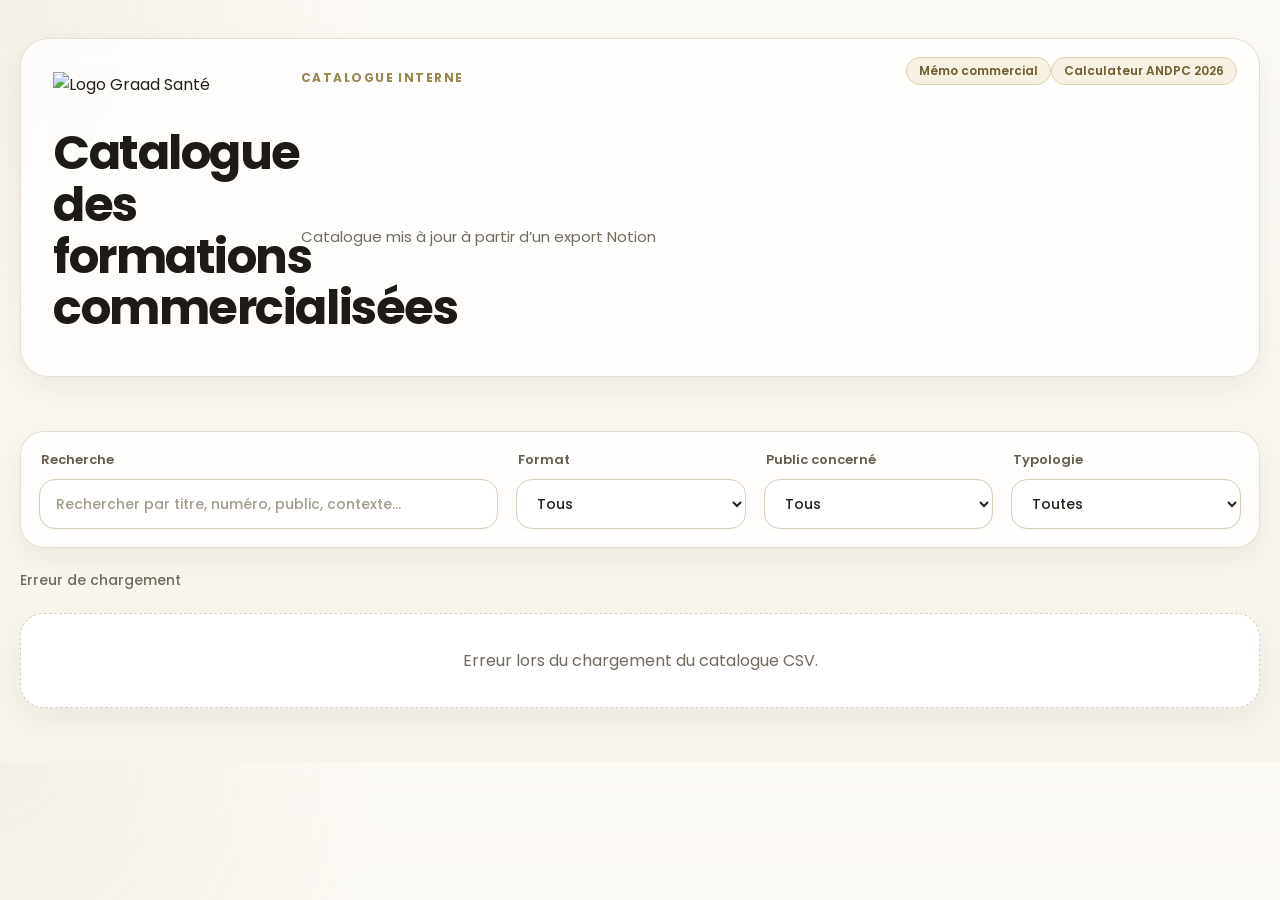
==== index.html @ 162bd9b3 "Update index.html" ====
<!doctype html>
<html lang="fr">
<head>
  <meta charset="UTF-8">
  <meta name="viewport" content="width=device-width, initial-scale=1.0">
  <title>Catalogue des formations commercialisées</title>

  <link rel="preconnect" href="https://fonts.googleapis.com">
  <link rel="preconnect" href="https://fonts.gstatic.com" crossorigin>
  <link href="https://fonts.googleapis.com/css2?family=Poppins:wght@400;500;600;700;800&display=swap" rel="stylesheet">

  <link rel="stylesheet" href="style.css">
  <script src="https://cdn.jsdelivr.net/npm/papaparse@5.4.1/papaparse.min.js"></script>
</head>
<body>
  <header class="site-header">
    <div class="container">
      <div class="header-content">
        <div class="header-brand">
          <img
            class="header-logo"
            src="https://graad-sante.fr/app/uploads/2024/09/LOGO_GRAAD_SANTE_GOLD-1024x455.png"
            alt="Logo Graad Santé"
          >
        </div>

<div class="header-topbar">
  <a href="./faq.html" class="header-link-button" target="_blank" rel="noopener noreferrer">
    Mémo commercial
  </a>
  <a href="https://boisdrobin.github.io/Calculateur-indem-ANDPC/" class="header-link-button" target="_blank" rel="noopener noreferrer">
    Calculateur ANDPC 2026
  </a>
</div>

          <p class="eyebrow">Catalogue interne</p>
          <h1>Catalogue des formations commercialisées</h1>
          <p class="subtitle" id="subtitle-text">
            Catalogue mis à jour à partir d’un export Notion
          </p>
        </div>
      </div>
    </div>
  </header>

  <main class="container">
    <section class="filters">
      <div class="filter-group filter-search">
        <label for="search">Recherche</label>
        <input
          type="text"
          id="search"
          placeholder="Rechercher par titre, numéro, public, contexte..."
        >
      </div>

      <div class="filter-group">
        <label for="filter-format">Format</label>
        <select id="filter-format">
          <option value="">Tous</option>
        </select>
      </div>

      <div class="filter-group">
        <label for="filter-public">Public concerné</label>
        <select id="filter-public">
          <option value="">Tous</option>
        </select>
      </div>

      <div class="filter-group">
        <label for="filter-typologie">Typologie</label>
        <select id="filter-typologie">
          <option value="">Toutes</option>
        </select>
      </div>
    </section>

    <section class="topbar">
      <p id="results-count">Chargement...</p>
    </section>

    <section id="results" class="cards"></section>
  </main>

  <script src="script.js"></script>
</body>
</html>
---- style.css ----
* {
  box-sizing: border-box;
}

:root {
  --bg: #f7f4ec;
  --bg-soft: #fcfaf5;
  --card: rgba(255, 255, 255, 0.94);

  --text: #24211a;
  --muted: #716a5d;

  --border: #e7dfcf;
  --border-strong: #d9cfbb;

  --shadow: 0 10px 28px rgba(40, 33, 20, 0.06);
  --shadow-hover: 0 18px 38px rgba(40, 33, 20, 0.10);

  --accent: #99874e;
  --accent-dark: #7f703f;
  --accent-soft: #f3eee0;

  --icon-bg: #f5f0e4;
  --icon-color: #8b7740;

  --radius-xl: 24px;
  --radius-lg: 18px;
  --radius-md: 14px;
  --radius-sm: 999px;
}

html {
  scroll-behavior: smooth;
}

body {
  margin: 0;
  font-family: "Poppins", Arial, Helvetica, sans-serif;
  background:
    radial-gradient(circle at top left, rgba(153, 135, 78, 0.08), transparent 26%),
    linear-gradient(180deg, var(--bg-soft) 0%, var(--bg) 100%);
  color: var(--text);
  -webkit-font-smoothing: antialiased;
  text-rendering: optimizeLegibility;
}

.site-header {
  padding: 38px 0 24px;
}

.container {
  width: min(1260px, calc(100% - 40px));
  margin: 0 auto;
}

.header-content {
  position: relative;
  display: grid;
  grid-template-columns: 220px 1fr;
  gap: 28px;
  align-items: center;
  background: rgba(255, 255, 255, 0.76);
  backdrop-filter: blur(12px);
  border: 1px solid rgba(231, 223, 207, 0.98);
  border-radius: 28px;
  padding: 30px 32px;
  box-shadow: var(--shadow);
}

.header-brand {
  display: flex;
  align-items: center;
  justify-content: flex-start;
}

.header-logo {
  display: block;
  width: 180px;
  max-width: 100%;
  height: auto;
}

.header-inner {
  min-width: 0;
}

.header-topbar {
  position: absolute;
  top: 18px;
  right: 22px;
  display: flex;
  justify-content: flex-end;
  margin-bottom: 0;
}

.header-link-button {
  display: inline-flex;
  align-items: center;
  justify-content: center;
  padding: 7px 12px;
  border-radius: 999px;
  border: 1px solid #dccfae;
  background: #f7f1e4;
  color: #6f6032;
  font-size: 12px;
  font-weight: 600;
  line-height: 1;
  text-decoration: none;
  transition: background 0.2s ease, border-color 0.2s ease, transform 0.2s ease;
}

.header-link-button:hover {
  background: #efe6d1;
  border-color: #ccb98a;
  transform: translateY(-1px);
}

.eyebrow {
  margin: 0 0 12px;
  font-size: 12px;
  font-weight: 700;
  text-transform: uppercase;
  letter-spacing: 0.12em;
  color: var(--accent);
}

h1 {
  margin: 0 0 12px;
  font-size: clamp(2rem, 4vw, 3rem);
  line-height: 1.08;
  font-weight: 700;
  letter-spacing: -0.03em;
  color: #1e1b16;
}

.subtitle {
  margin: 0;
  color: var(--muted);
  font-size: 15px;
  line-height: 1.75;
  font-weight: 400;
}

.filters {
  display: grid;
  grid-template-columns: 2fr repeat(3, minmax(180px, 1fr));
  gap: 18px;
  margin: 30px 0 22px;
  padding: 18px;
  background: rgba(255, 255, 255, 0.8);
  backdrop-filter: blur(10px);
  border: 1px solid rgba(231, 223, 207, 0.98);
  border-radius: 24px;
  box-shadow: var(--shadow);
}

.filter-group {
  display: flex;
  flex-direction: column;
  gap: 9px;
}

.filter-group label {
  font-size: 13px;
  font-weight: 600;
  color: #645d50;
  padding-left: 2px;
}

.filter-group input,
.filter-group select {
  width: 100%;
  min-height: 50px;
  padding: 0 16px;
  border: 1px solid var(--border-strong);
  border-radius: 16px;
  background: #ffffff;
  font-family: inherit;
  font-size: 14px;
  font-weight: 500;
  color: var(--text);
  outline: none;
  box-shadow: 0 1px 2px rgba(40, 33, 20, 0.03);
  transition:
    border-color 0.2s ease,
    box-shadow 0.2s ease,
    transform 0.2s ease,
    background 0.2s ease;
}

.filter-group input::placeholder {
  color: #a39b8d;
}

.filter-group input:hover,
.filter-group select:hover {
  border-color: #cbbb9d;
  background: #ffffff;
}

.filter-group input:focus,
.filter-group select:focus {
  border-color: rgba(153, 135, 78, 0.7);
  box-shadow: 0 0 0 4px rgba(153, 135, 78, 0.14);
}

.topbar {
  display: flex;
  align-items: center;
  justify-content: space-between;
  margin: 6px 0 22px;
}

#results-count {
  margin: 0;
  font-size: 14px;
  color: var(--muted);
  font-weight: 500;
}

.cards {
  display: grid;
  gap: 24px;
  padding-bottom: 54px;
}

.card {
  position: relative;
  background: var(--card);
  border: 1px solid rgba(231, 223, 207, 0.98);
  border-radius: 26px;
  padding: 28px;
  box-shadow: var(--shadow);
  transition: transform 0.22s ease, box-shadow 0.22s ease, border-color 0.22s ease;
  overflow: visible;
}

.card:hover {
  transform: translateY(-3px);
  box-shadow: var(--shadow-hover);
  border-color: #d5cab6;
}

.card::before {
  content: "";
  position: absolute;
  inset: 0 auto 0 0;
  width: 6px;
  border-radius: 26px 0 0 26px;
  background: linear-gradient(180deg, #99874e, #c1b07a);
}

.card.format-elearning::before {
  background: linear-gradient(180deg, #99874e, #c1b07a);
}

.card.format-classe-virtuelle::before {
  background: linear-gradient(180deg, #8f8a78, #b7b19d);
}

.card.format-presentiel::before {
  background: linear-gradient(180deg, #a78c74, #c6ae99);
}

.card.format-mixte::before {
  background: linear-gradient(180deg, #8d7f6c, #b8aa99);
}

.card.format-default::before {
  background: linear-gradient(180deg, #9a8f7b, #c0b5a4);
}

.card-header {
  display: flex;
  flex-wrap: wrap;
  gap: 14px 18px;
  align-items: flex-start;
  justify-content: space-between;
  margin-bottom: 20px;
}

.card-header-main {
  min-width: 0;
  flex: 1;
}

.card-title {
  margin: 0 0 12px;
  font-size: 24px;
  line-height: 1.35;
  font-weight: 600;
  letter-spacing: -0.02em;
  color: #1e1b16;
}

.card-badges {
  display: flex;
  flex-wrap: wrap;
  gap: 9px;
}

.badge {
  display: inline-flex;
  align-items: center;
  gap: 6px;
  padding: 8px 12px;
  border-radius: var(--radius-sm);
  font-size: 12px;
  font-weight: 600;
  white-space: nowrap;
  border: 1px solid transparent;
}

.badge-commercialisation {
  background: #f4efdf;
  color: #7f703f;
  border-color: #e6dcc0;
}

.badge-format {
  background: #6f6758;
  color: #ffffff;
  border-color: #6f6758;
}

.badge-format-elearning {
  background: #99874e;
  color: #ffffff;
  border-color: #99874e;
}

.badge-format-classe-virtuelle {
  background: #667a67;
  color: #ffffff;
  border-color: #667a67;
}

.badge-format-presentiel {
  background: #b87945;
  color: #ffffff;
  border-color: #b87945;
}

.badge-format-mixte {
  background: #7f6a57;
  color: #ffffff;
  border-color: #7f6a57;
}

.card-grid {
  display: grid;
  grid-template-columns: repeat(auto-fit, minmax(230px, 1fr));
  gap: 16px 20px;
}

.info-block,
.articulation-step {
  background: linear-gradient(180deg, #fffefd 0%, #fbfaf7 100%);
  border: 1px solid #eee7dc;
  border-radius: 18px;
  padding: 15px 16px;
}

.info-block-header {
  display: flex;
  align-items: flex-start;
  gap: 12px;
}

.info-icon {
  width: 38px;
  height: 38px;
  min-width: 38px;
  border-radius: 12px;
  background: var(--icon-bg);
  border: 1px solid #e9dece;
  display: inline-flex;
  align-items: center;
  justify-content: center;
  color: var(--icon-color);
}

.info-icon svg {
  width: 18px;
  height: 18px;
  stroke: currentColor;
}

.info-content {
  flex: 1;
  min-width: 0;
}

.info-label-row {
  display: flex;
  align-items: center;
  gap: 6px;
  margin-bottom: 8px;
  position: relative;
}

.info-label,
.section-title {
  display: block;
  font-size: 11px;
  font-weight: 700;
  text-transform: uppercase;
  letter-spacing: 0.06em;
  color: var(--muted);
}

.info-value {
  font-size: 14px;
  line-height: 1.7;
  color: #1e1b16;
  word-break: break-word;
}

.info-help-button {
  width: 18px;
  height: 18px;
  border: none;
  border-radius: 999px;
  background: #e9dfc5;
  color: #715f31;
  font-size: 11px;
  font-weight: 700;
  line-height: 1;
  cursor: pointer;
  padding: 0;
  display: inline-flex;
  align-items: center;
  justify-content: center;
  flex: 0 0 auto;
  transition: background 0.2s ease, color 0.2s ease, transform 0.2s ease;
}

.info-help-button:hover {
  background: #ddcfaa;
  color: #5b4c26;
  transform: scale(1.04);
}

.info-popover {
  position: absolute;
  top: calc(100% + 8px);
  left: 0;
  width: min(320px, 88vw);
  background: #ffffff;
  border: 1px solid #e7dfd1;
  border-radius: 14px;
  box-shadow: 0 18px 40px rgba(40, 33, 20, 0.12);
  padding: 12px 12px 10px;
  z-index: 30;
}

.info-popover[hidden] {
  display: none;
}

.info-popover-title {
  margin: 0 0 8px;
  font-size: 13px;
  font-weight: 600;
  color: #1e1b16;
}

.info-popover p {
  margin: 0 0 8px;
  font-size: 13px;
  line-height: 1.55;
  color: #4f4a41;
}

.info-popover p:last-child {
  margin-bottom: 0;
}

.public-value-inline {
  display: inline;
}

.public-extra[hidden] {
  display: none;
}

.section-block {
  margin-top: 20px;
  background: linear-gradient(180deg, #fffefd 0%, #fbfaf7 100%);
  border: 1px solid #eee7dc;
  border-radius: 20px;
  overflow: hidden;
}

.section-inner {
  padding: 18px;
}

.section-title-row {
  display: flex;
  align-items: center;
  justify-content: space-between;
  gap: 12px;
  margin-bottom: 18px;
}

.section-title {
  font-size: 17px;
  font-weight: 700;
  letter-spacing: 0.01em;
  color: var(--accent-dark);
  margin-bottom: 12px;
}

.section-title-row .section-title {
  margin-bottom: 0;
}

.articulation-timeline {
  display: flex;
  align-items: stretch;
  gap: 12px;
  flex-wrap: wrap;
}

.articulation-step {
  flex: 1 1 240px;
  min-width: 220px;
  padding: 16px;
}

.articulation-step-title {
  margin: 0 0 12px;
  font-size: 14px;
  font-weight: 600;
  color: #1e1b16;
}

.step-badges {
  display: flex;
  flex-wrap: wrap;
  gap: 9px;
}

.step-badge {
  display: inline-flex;
  align-items: center;
  padding: 7px 11px;
  border-radius: 999px;
  font-size: 12px;
  font-weight: 600;
  border: 1px solid transparent;
}

.step-badge-typologie {
  background: #f4efdf;
  color: #7f703f;
  border-color: #e6dcc0;
}

.step-badge-format {
  background: #6f6758;
  color: #ffffff;
  border-color: #6f6758;
}

.step-badge-duree {
  background: #f8f4ec;
  color: #8a6c45;
  border-color: #e9dcc6;
}

.articulation-arrow {
  display: flex;
  align-items: center;
  justify-content: center;
  color: #b2a691;
  font-size: 22px;
  font-weight: 700;
  min-width: 24px;
  align-self: center;
}

.context-text {
  margin: 0;
  font-size: 14px;
  line-height: 1.8;
  color: #2e2a24;
  white-space: pre-line;
}

.context-text.is-collapsed {
  display: -webkit-box;
  -webkit-line-clamp: 4;
  -webkit-box-orient: vertical;
  overflow: hidden;
}

.content-toggle {
  appearance: none;
  border: 0;
  background: transparent;
  color: var(--accent);
  font-size: 13px;
  font-weight: 600;
  cursor: pointer;
  padding: 0;
  margin-top: 8px;
}

.content-toggle:hover {
  text-decoration: underline;
}

.context-actions {
  padding: 0 18px 16px;
}

.card-actions {
  margin-top: 18px;
  display: flex;
  justify-content: flex-end;
}

.memo-button {
  display: inline-flex;
  align-items: center;
  gap: 8px;
  background: #99874e;
  color: #ffffff;
  border: 1px solid #99874e;
  border-radius: 999px;
  padding: 10px 14px;
  font-size: 13px;
  font-weight: 600;
  text-decoration: none;
  transition: transform 0.2s ease, box-shadow 0.2s ease, background 0.2s ease;
  box-shadow: 0 8px 18px rgba(153, 135, 78, 0.18);
}

.memo-button:hover {
  transform: translateY(-1px);
  background: #8a7944;
  border-color: #8a7944;
  box-shadow: 0 12px 22px rgba(153, 135, 78, 0.22);
}

.memo-button svg {
  width: 16px;
  height: 16px;
  stroke: currentColor;
}

.empty-state {
  background: rgba(255, 255, 255, 0.96);
  border: 1px dashed #d9cfbf;
  border-radius: 24px;
  padding: 34px;
  text-align: center;
  color: var(--muted);
  box-shadow: var(--shadow);
}

/* FAQ */

.page-shell {
  padding: 10px 0 56px;
}

.back-link {
  display: inline-flex;
  align-items: center;
  gap: 8px;
  margin: 0 0 18px;
  color: var(--accent-dark);
  text-decoration: none;
  font-size: 14px;
  font-weight: 600;
}

.back-link:hover {
  text-decoration: underline;
}

.faq-hero {
  background: rgba(255, 255, 255, 0.78);
  backdrop-filter: blur(10px);
  border: 1px solid rgba(231, 223, 207, 0.98);
  border-radius: 24px;
  padding: 28px 28px 24px;
  box-shadow: var(--shadow);
  margin-bottom: 22px;
}

.faq-hero h1 {
  margin-bottom: 10px;
  font-size: clamp(1.9rem, 4vw, 2.7rem);
}

.faq-hero p {
  margin: 0;
  color: var(--muted);
  line-height: 1.75;
  font-size: 15px;
}

.faq-grid {
  display: grid;
  gap: 18px;
}

.faq-card {
  background: rgba(255, 255, 255, 0.94);
  border: 1px solid rgba(231, 223, 207, 0.98);
  border-radius: 22px;
  padding: 22px;
  box-shadow: var(--shadow);
}

.faq-card h2 {
  margin: 0 0 14px;
  font-size: 20px;
  line-height: 1.3;
  color: #1e1b16;
}

.faq-card h3 {
  margin: 16px 0 8px;
  font-size: 15px;
  color: var(--accent-dark);
}

.faq-card p {
  margin: 0 0 10px;
  line-height: 1.75;
  color: #3d382f;
  font-size: 14px;
}

.faq-card p:last-child {
  margin-bottom: 0;
}

.faq-chip-row {
  display: flex;
  flex-wrap: wrap;
  gap: 10px;
  margin: 12px 0 0;
}

.faq-chip {
  display: inline-flex;
  align-items: center;
  padding: 8px 12px;
  border-radius: 999px;
  background: #f4efdf;
  color: #7f703f;
  border: 1px solid #e6dcc0;
  font-size: 12px;
  font-weight: 600;
}

@media (max-width: 980px) {
  .header-content {
    grid-template-columns: 1fr;
    text-align: center;
    gap: 18px;
  }

  .header-brand {
    justify-content: center;
  }

  .header-inner {
    text-align: center;
  }

  .header-topbar {
    position: static;
    justify-content: center;
    margin-bottom: 10px;
  }

  .filters {
    grid-template-columns: 1fr 1fr;
  }

  .filter-search {
    grid-column: 1 / -1;
  }

  .articulation-timeline {
    flex-direction: column;
  }

  .articulation-arrow {
    transform: rotate(90deg);
    min-height: 18px;
  }
}

@media (max-width: 640px) {
  .container {
    width: min(100%, calc(100% - 20px));
  }

  .site-header {
    padding-top: 20px;
  }

  .header-content {
    padding: 24px 18px;
    border-radius: 22px;
  }

  .header-logo {
    width: 160px;
  }

  h1 {
    font-size: 28px;
  }

  .filters {
    grid-template-columns: 1fr;
    padding: 16px;
  }

  .card {
    padding: 22px 18px;
    border-radius: 22px;
  }

  .card-title {
    font-size: 21px;
  }

  .info-popover {
    width: min(300px, calc(100vw - 56px));
  }

  .card-actions {
    justify-content: stretch;
  }

  .memo-button {
    width: 100%;
    justify-content: center;
  }

  .faq-hero,
  .faq-card {
    padding: 18px;
  }
}
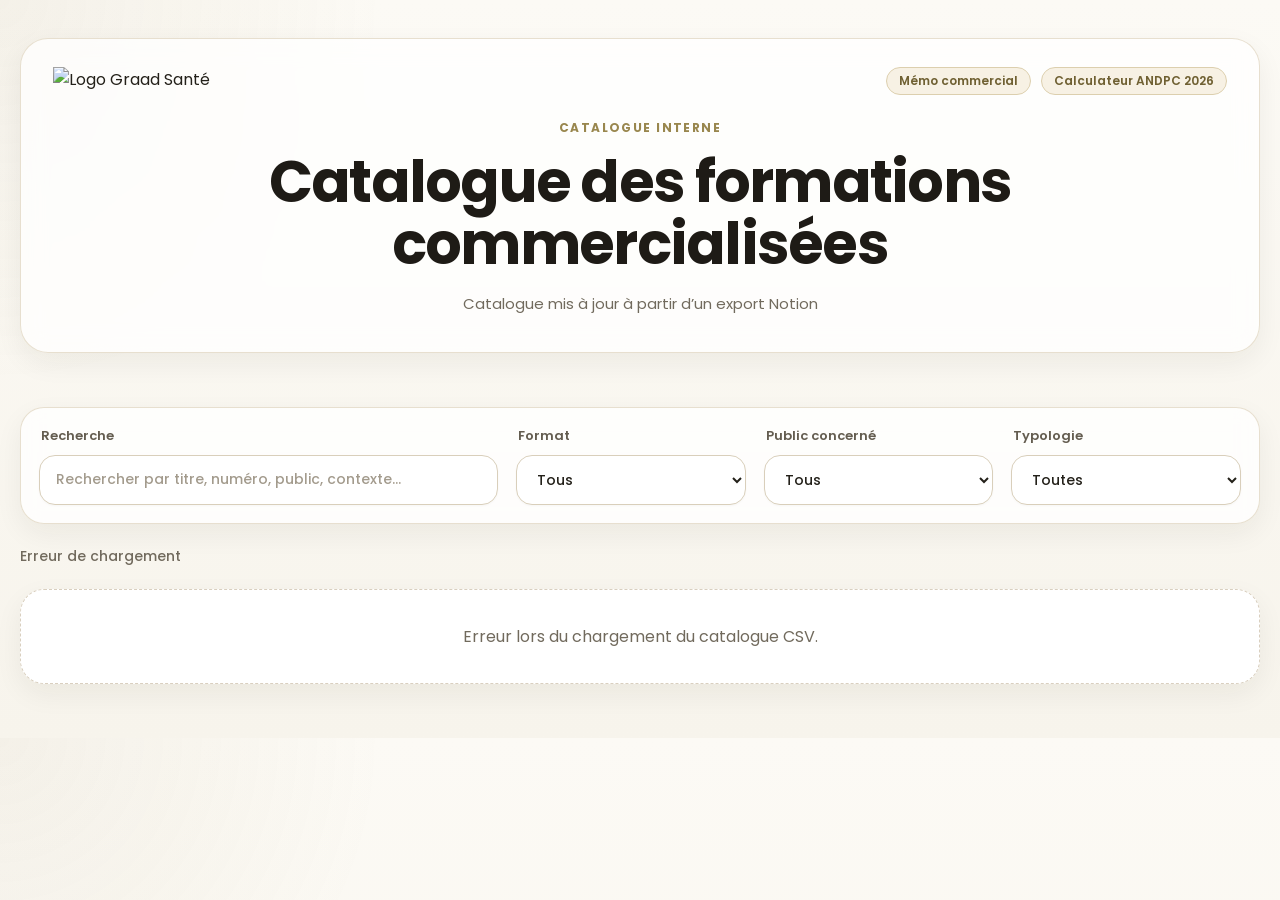
==== commit b62ca382: "Update index.html" ====
--- a/index.html
+++ b/index.html
@@ -24,15 +24,27 @@
           >
         </div>
 
-<div class="header-topbar">
-  <a href="./faq.html" class="header-link-button" target="_blank" rel="noopener noreferrer">
-    Mémo commercial
-  </a>
-  <a href="https://boisdrobin.github.io/Calculateur-indem-ANDPC/" class="header-link-button" target="_blank" rel="noopener noreferrer">
-    Calculateur ANDPC 2026
-  </a>
-</div>
+        <div class="header-topbar">
+          <a
+            href="./faq.html"
+            class="header-link-button"
+            target="_blank"
+            rel="noopener noreferrer"
+          >
+            Mémo commercial
+          </a>
 
+          <a
+            href="https://boisdrobin.github.io/Calculateur-indem-ANDPC/"
+            class="header-link-button"
+            target="_blank"
+            rel="noopener noreferrer"
+          >
+            Calculateur ANDPC 2026
+          </a>
+        </div>
+
+        <div class="header-inner">
           <p class="eyebrow">Catalogue interne</p>
           <h1>Catalogue des formations commercialisées</h1>
           <p class="subtitle" id="subtitle-text">
--- a/style.css
+++ b/style.css
@@ -53,23 +53,29 @@
   margin: 0 auto;
 }
 
+/* HEADER */
+
 .header-content {
-  position: relative;
   display: grid;
-  grid-template-columns: 220px 1fr;
-  gap: 28px;
-  align-items: center;
+  grid-template-columns: auto 1fr auto;
+  grid-template-areas:
+    "brand . actions"
+    "inner inner inner";
+  row-gap: 18px;
+  column-gap: 24px;
+  align-items: start;
   background: rgba(255, 255, 255, 0.76);
   backdrop-filter: blur(12px);
   border: 1px solid rgba(231, 223, 207, 0.98);
   border-radius: 28px;
-  padding: 30px 32px;
+  padding: 28px 32px 34px;
   box-shadow: var(--shadow);
 }
 
 .header-brand {
-  display: flex;
-  align-items: center;
+  grid-area: brand;
+  display: flex;
+  align-items: flex-start;
   justify-content: flex-start;
 }
 
@@ -80,17 +86,13 @@
   height: auto;
 }
 
-.header-inner {
-  min-width: 0;
-}
-
 .header-topbar {
-  position: absolute;
-  top: 18px;
-  right: 22px;
+  grid-area: actions;
   display: flex;
   justify-content: flex-end;
-  margin-bottom: 0;
+  align-items: center;
+  gap: 10px;
+  flex-wrap: wrap;
 }
 
 .header-link-button {
@@ -107,6 +109,7 @@
   line-height: 1;
   text-decoration: none;
   transition: background 0.2s ease, border-color 0.2s ease, transform 0.2s ease;
+  white-space: nowrap;
 }
 
 .header-link-button:hover {
@@ -115,31 +118,51 @@
   transform: translateY(-1px);
 }
 
+.header-inner {
+  grid-area: inner;
+  display: flex;
+  flex-direction: column;
+  align-items: center;
+  justify-content: center;
+  text-align: center;
+  padding-top: 6px;
+}
+
 .eyebrow {
-  margin: 0 0 12px;
+  margin: 0 0 14px;
   font-size: 12px;
   font-weight: 700;
   text-transform: uppercase;
   letter-spacing: 0.12em;
   color: var(--accent);
+  text-align: center;
 }
 
 h1 {
-  margin: 0 0 12px;
-  font-size: clamp(2rem, 4vw, 3rem);
+  margin: 0;
+  max-width: 980px;
+  width: 100%;
+  font-size: clamp(2.2rem, 4.5vw, 4rem);
   line-height: 1.08;
   font-weight: 700;
   letter-spacing: -0.03em;
   color: #1e1b16;
+  text-align: center;
+  text-wrap: balance;
 }
 
 .subtitle {
-  margin: 0;
+  margin: 16px 0 0;
+  max-width: 980px;
+  width: 100%;
   color: var(--muted);
   font-size: 15px;
   line-height: 1.75;
   font-weight: 400;
-}
+  text-align: center;
+}
+
+/* FILTERS */
 
 .filters {
   display: grid;
@@ -204,6 +227,8 @@
   box-shadow: 0 0 0 4px rgba(153, 135, 78, 0.14);
 }
 
+/* TOPBAR */
+
 .topbar {
   display: flex;
   align-items: center;
@@ -217,6 +242,8 @@
   color: var(--muted);
   font-weight: 500;
 }
+
+/* CARDS */
 
 .cards {
   display: grid;
@@ -760,25 +787,40 @@
   font-weight: 600;
 }
 
+/* RESPONSIVE */
+
 @media (max-width: 980px) {
   .header-content {
     grid-template-columns: 1fr;
+    grid-template-areas:
+      "brand"
+      "actions"
+      "inner";
+    row-gap: 14px;
+    padding: 24px 18px 28px;
     text-align: center;
-    gap: 18px;
   }
 
   .header-brand {
     justify-content: center;
   }
 
+  .header-topbar {
+    justify-content: center;
+  }
+
   .header-inner {
+    padding-top: 0;
+  }
+
+  .header-logo {
+    width: 160px;
+  }
+
+  .eyebrow,
+  h1,
+  .subtitle {
     text-align: center;
-  }
-
-  .header-topbar {
-    position: static;
-    justify-content: center;
-    margin-bottom: 10px;
   }
 
   .filters {
@@ -809,16 +851,15 @@
   }
 
   .header-content {
-    padding: 24px 18px;
     border-radius: 22px;
-  }
-
-  .header-logo {
-    width: 160px;
   }
 
   h1 {
     font-size: 28px;
+  }
+
+  .subtitle {
+    font-size: 14px;
   }
 
   .filters {
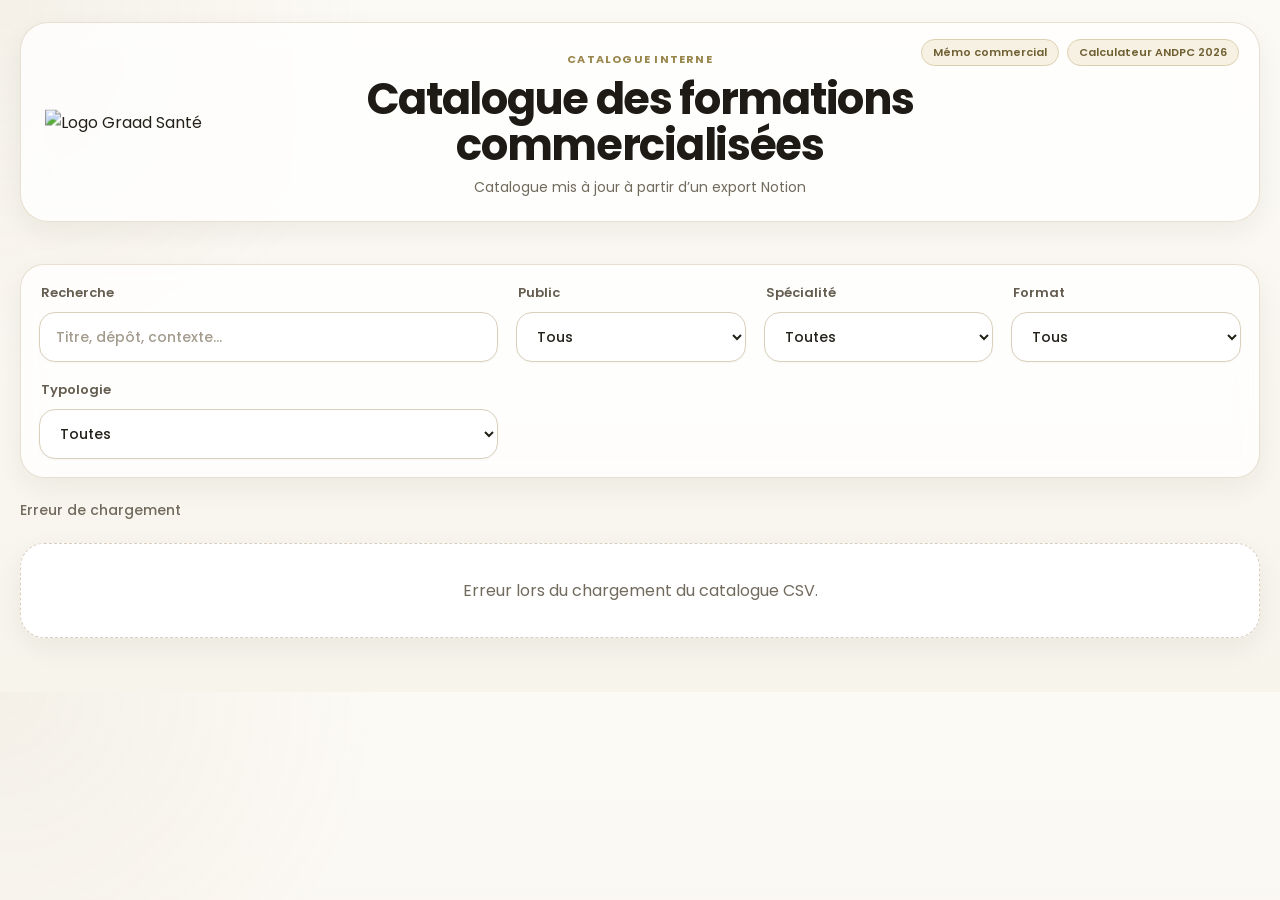
==== commit de3dea5c: "Update index.html" ====
--- a/index.html
+++ b/index.html
@@ -62,20 +62,33 @@
         <input
           type="text"
           id="search"
-          placeholder="Rechercher par titre, numéro, public, contexte..."
+          placeholder="Titre, dépôt, contexte..."
         >
+      </div>
+
+      <div class="filter-group">
+        <label for="filter-public-family">Public</label>
+        <select id="filter-public-family">
+          <option value="">Tous</option>
+          <option value="medecins">Médecins</option>
+          <option value="infirmiers">Infirmiers</option>
+          <option value="pharmaciens">Pharmaciens</option>
+          <option value="sages-femmes">Sages-femmes</option>
+          <option value="kines">Kinésithérapeutes</option>
+          <option value="dentistes">Dentistes</option>
+        </select>
+      </div>
+
+      <div class="filter-group is-hidden" id="specialty-filter-group">
+        <label for="filter-specialty">Spécialité</label>
+        <select id="filter-specialty">
+          <option value="">Toutes</option>
+        </select>
       </div>
 
       <div class="filter-group">
         <label for="filter-format">Format</label>
         <select id="filter-format">
-          <option value="">Tous</option>
-        </select>
-      </div>
-
-      <div class="filter-group">
-        <label for="filter-public">Public concerné</label>
-        <select id="filter-public">
           <option value="">Tous</option>
         </select>
       </div>
--- a/style.css
+++ b/style.css
@@ -45,7 +45,7 @@
 }
 
 .site-header {
-  padding: 38px 0 24px;
+  padding: 22px 0 18px;
 }
 
 .container {
@@ -56,42 +56,44 @@
 /* HEADER */
 
 .header-content {
-  display: grid;
-  grid-template-columns: auto 1fr auto;
-  grid-template-areas:
-    "brand . actions"
-    "inner inner inner";
-  row-gap: 18px;
-  column-gap: 24px;
-  align-items: start;
+  position: relative;
+  display: flex;
+  align-items: center;
+  justify-content: center;
+  min-height: 200px;
   background: rgba(255, 255, 255, 0.76);
   backdrop-filter: blur(12px);
   border: 1px solid rgba(231, 223, 207, 0.98);
   border-radius: 28px;
-  padding: 28px 32px 34px;
+  padding: 20px 24px;
   box-shadow: var(--shadow);
 }
 
 .header-brand {
-  grid-area: brand;
-  display: flex;
-  align-items: flex-start;
+  position: absolute;
+  left: 24px;
+  top: 50%;
+  transform: translateY(-50%);
+  display: flex;
+  align-items: center;
   justify-content: flex-start;
 }
 
 .header-logo {
   display: block;
-  width: 180px;
+  width: 200px;
   max-width: 100%;
   height: auto;
 }
 
 .header-topbar {
-  grid-area: actions;
+  position: absolute;
+  top: 16px;
+  right: 20px;
   display: flex;
   justify-content: flex-end;
   align-items: center;
-  gap: 10px;
+  gap: 8px;
   flex-wrap: wrap;
 }
 
@@ -99,12 +101,12 @@
   display: inline-flex;
   align-items: center;
   justify-content: center;
-  padding: 7px 12px;
+  padding: 7px 11px;
   border-radius: 999px;
   border: 1px solid #dccfae;
   background: #f7f1e4;
   color: #6f6032;
-  font-size: 12px;
+  font-size: 11px;
   font-weight: 600;
   line-height: 1;
   text-decoration: none;
@@ -119,31 +121,31 @@
 }
 
 .header-inner {
-  grid-area: inner;
+  width: 100%;
+  max-width: 780px;
   display: flex;
   flex-direction: column;
   align-items: center;
   justify-content: center;
   text-align: center;
-  padding-top: 6px;
+  padding: 6px 0 0;
 }
 
 .eyebrow {
-  margin: 0 0 14px;
-  font-size: 12px;
+  margin: 0 0 8px;
+  font-size: 11px;
   font-weight: 700;
   text-transform: uppercase;
-  letter-spacing: 0.12em;
+  letter-spacing: 0.11em;
   color: var(--accent);
   text-align: center;
 }
 
 h1 {
   margin: 0;
-  max-width: 980px;
   width: 100%;
-  font-size: clamp(2.2rem, 4.5vw, 4rem);
-  line-height: 1.08;
+  font-size: clamp(1.8rem, 3.4vw, 3rem);
+  line-height: 1.04;
   font-weight: 700;
   letter-spacing: -0.03em;
   color: #1e1b16;
@@ -152,12 +154,11 @@
 }
 
 .subtitle {
-  margin: 16px 0 0;
-  max-width: 980px;
+  margin: 10px 0 0;
   width: 100%;
   color: var(--muted);
-  font-size: 15px;
-  line-height: 1.75;
+  font-size: 14px;
+  line-height: 1.55;
   font-weight: 400;
   text-align: center;
 }
@@ -168,7 +169,7 @@
   display: grid;
   grid-template-columns: 2fr repeat(3, minmax(180px, 1fr));
   gap: 18px;
-  margin: 30px 0 22px;
+  margin: 24px 0 22px;
   padding: 18px;
   background: rgba(255, 255, 255, 0.8);
   backdrop-filter: blur(10px);
@@ -227,8 +228,6 @@
   box-shadow: 0 0 0 4px rgba(153, 135, 78, 0.14);
 }
 
-/* TOPBAR */
-
 .topbar {
   display: flex;
   align-items: center;
@@ -247,7 +246,7 @@
 
 .cards {
   display: grid;
-  gap: 24px;
+  gap: 18px;
   padding-bottom: 54px;
 }
 
@@ -256,14 +255,14 @@
   background: var(--card);
   border: 1px solid rgba(231, 223, 207, 0.98);
   border-radius: 26px;
-  padding: 28px;
+  padding: 22px 24px;
   box-shadow: var(--shadow);
   transition: transform 0.22s ease, box-shadow 0.22s ease, border-color 0.22s ease;
-  overflow: visible;
+  overflow: hidden;
 }
 
 .card:hover {
-  transform: translateY(-3px);
+  transform: translateY(-2px);
   box-shadow: var(--shadow-hover);
   border-color: #d5cab6;
 }
@@ -298,23 +297,21 @@
 }
 
 .card-header {
-  display: flex;
-  flex-wrap: wrap;
-  gap: 14px 18px;
-  align-items: flex-start;
-  justify-content: space-between;
-  margin-bottom: 20px;
+  display: grid;
+  grid-template-columns: 1fr auto;
+  gap: 14px;
+  align-items: center;
+  cursor: pointer;
 }
 
 .card-header-main {
   min-width: 0;
-  flex: 1;
 }
 
 .card-title {
-  margin: 0 0 12px;
-  font-size: 24px;
-  line-height: 1.35;
+  margin: 0 0 10px;
+  font-size: 22px;
+  line-height: 1.28;
   font-weight: 600;
   letter-spacing: -0.02em;
   color: #1e1b16;
@@ -372,6 +369,140 @@
   background: #7f6a57;
   color: #ffffff;
   border-color: #7f6a57;
+}
+
+.badge-profession-medecins {
+  background: #eef2ff;
+  color: #4338ca;
+  border-color: #c7d2fe;
+}
+
+.badge-profession-infirmiers {
+  background: #ecfeff;
+  color: #0f766e;
+  border-color: #a5f3fc;
+}
+
+.badge-profession-pharmaciens {
+  background: #f0fdf4;
+  color: #15803d;
+  border-color: #bbf7d0;
+}
+
+.badge-profession-sagesfemmes {
+  background: #fdf2f8;
+  color: #be185d;
+  border-color: #fbcfe8;
+}
+
+.badge-profession-kines {
+  background: #fff7ed;
+  color: #c2410c;
+  border-color: #fdba74;
+}
+
+.badge-profession-dentistes {
+  background: #eff6ff;
+  color: #1d4ed8;
+  border-color: #bfdbfe;
+}
+
+.badge-profession-multi {
+  background: #f5f3ff;
+  color: #6d28d9;
+  border-color: #ddd6fe;
+}
+
+.badge-profession-default {
+  background: #f8f5ef;
+  color: #665f54;
+  border-color: #e7dece;
+}
+.badge-public-mixte {
+  background: #f5f3ff;
+  color: #6d28d9;
+  border-color: #ddd6fe;
+}
+
+.badge-public-dentaire {
+  background: #eff6ff;
+  color: #1d4ed8;
+  border-color: #bfdbfe;
+}
+
+.badge-public-ide {
+  background: #ecfeff;
+  color: #0f766e;
+  border-color: #a5f3fc;
+}
+
+.badge-public-kine {
+  background: #fff7ed;
+  color: #c2410c;
+  border-color: #fdba74;
+}
+
+.badge-public-pharmacien {
+  background: #f0fdf4;
+  color: #15803d;
+  border-color: #bbf7d0;
+}
+
+.badge-public-sagefemme {
+  background: #fdf2f8;
+  color: #be185d;
+  border-color: #fbcfe8;
+}
+
+.badge-public-default {
+  background: #f4efdf;
+  color: #7f703f;
+  border-color: #e6dcc0;
+}
+
+.card-toggle {
+  display: inline-flex;
+  align-items: center;
+  gap: 8px;
+  color: var(--accent-dark);
+  font-size: 13px;
+  font-weight: 600;
+  user-select: none;
+}
+
+.card-toggle-icon {
+  width: 30px;
+  height: 30px;
+  border-radius: 999px;
+  background: #f4efdf;
+  border: 1px solid #e6dcc0;
+  display: inline-flex;
+  align-items: center;
+  justify-content: center;
+  transition: transform 0.25s ease;
+  flex: 0 0 auto;
+}
+
+.card.is-open .card-toggle-icon {
+  transform: rotate(180deg);
+}
+
+.card-details {
+  display: grid;
+  grid-template-rows: 0fr;
+  transition: grid-template-rows 0.28s ease, opacity 0.28s ease, margin-top 0.28s ease;
+  opacity: 0;
+  margin-top: 0;
+}
+
+.card.is-open .card-details {
+  grid-template-rows: 1fr;
+  opacity: 1;
+  margin-top: 18px;
+}
+
+.card-details-inner {
+  overflow: hidden;
 }
 
 .card-grid {
@@ -791,25 +922,29 @@
 
 @media (max-width: 980px) {
   .header-content {
-    grid-template-columns: 1fr;
-    grid-template-areas:
-      "brand"
-      "actions"
-      "inner";
-    row-gap: 14px;
-    padding: 24px 18px 28px;
-    text-align: center;
+    min-height: auto;
+    padding: 18px;
+    flex-direction: column;
+  }
+
+  .header-brand,
+  .header-topbar {
+    position: static;
+    transform: none;
   }
 
   .header-brand {
+    margin-bottom: 10px;
     justify-content: center;
   }
 
   .header-topbar {
     justify-content: center;
+    margin-bottom: 12px;
   }
 
   .header-inner {
+    max-width: 100%;
     padding-top: 0;
   }
 
@@ -831,6 +966,15 @@
     grid-column: 1 / -1;
   }
 
+  .card-header {
+    grid-template-columns: 1fr;
+    align-items: start;
+  }
+
+  .card-toggle {
+    justify-self: start;
+  }
+
   .articulation-timeline {
     flex-direction: column;
   }
@@ -868,12 +1012,12 @@
   }
 
   .card {
-    padding: 22px 18px;
+    padding: 20px 18px;
     border-radius: 22px;
   }
 
   .card-title {
-    font-size: 21px;
+    font-size: 20px;
   }
 
   .info-popover {
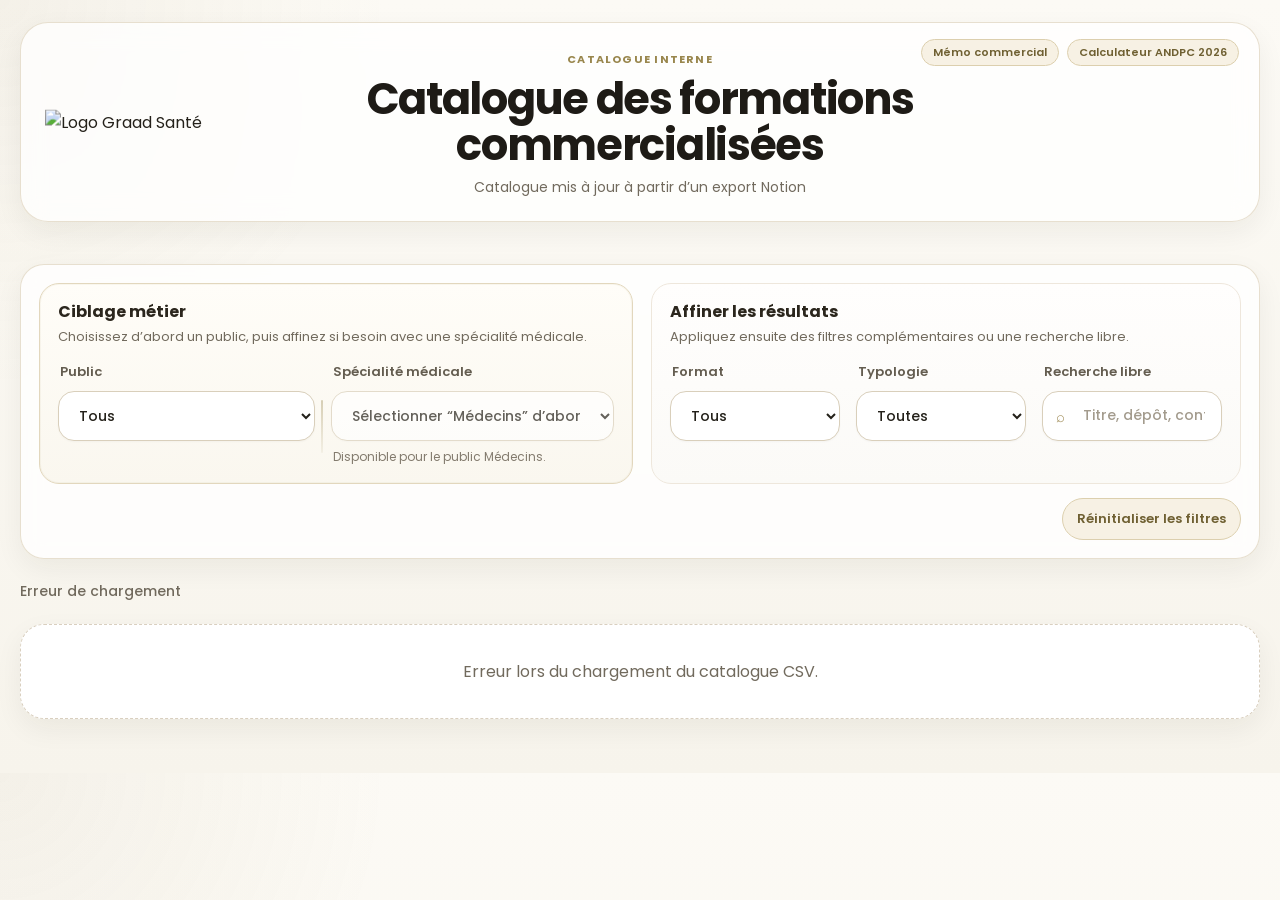
==== commit 6c83bb3e: "Update index.html" ====
--- a/index.html
+++ b/index.html
@@ -56,48 +56,80 @@
   </header>
 
   <main class="container">
-    <section class="filters">
-      <div class="filter-group filter-search">
-        <label for="search">Recherche</label>
-        <input
-          type="text"
-          id="search"
-          placeholder="Titre, dépôt, contexte..."
-        >
+    <section class="filters-panel">
+      <div class="filters-layout">
+        <section class="filters-block filters-block-primary">
+          <div class="filters-block-head">
+            <h2 class="filters-block-title">Ciblage métier</h2>
+            <p class="filters-block-text">Choisissez d’abord un public, puis affinez si besoin avec une spécialité médicale.</p>
+          </div>
+
+          <div class="filters-grid filters-grid-primary">
+            <div class="filter-group">
+              <label for="filter-public-family">Public</label>
+              <select id="filter-public-family">
+                <option value="">Tous</option>
+                <option value="medecins">Médecins</option>
+                <option value="infirmiers">Infirmiers</option>
+                <option value="pharmaciens">Pharmaciens</option>
+                <option value="sages-femmes">Sages-femmes</option>
+                <option value="kines">Kinésithérapeutes</option>
+                <option value="dentistes">Dentistes</option>
+              </select>
+            </div>
+
+            <div class="filter-group filter-group-dependent" id="specialty-filter-group">
+              <label for="filter-specialty">Spécialité médicale</label>
+              <select id="filter-specialty" disabled>
+                <option value="">Sélectionner “Médecins” d’abord</option>
+              </select>
+              <p class="filter-helper" id="specialty-helper">
+                Disponible pour le public Médecins.
+              </p>
+            </div>
+          </div>
+        </section>
+
+        <section class="filters-block">
+          <div class="filters-block-head">
+            <h2 class="filters-block-title">Affiner les résultats</h2>
+            <p class="filters-block-text">Appliquez ensuite des filtres complémentaires ou une recherche libre.</p>
+          </div>
+
+          <div class="filters-grid filters-grid-secondary">
+            <div class="filter-group">
+              <label for="filter-format">Format</label>
+              <select id="filter-format">
+                <option value="">Tous</option>
+              </select>
+            </div>
+
+            <div class="filter-group">
+              <label for="filter-typologie">Typologie</label>
+              <select id="filter-typologie">
+                <option value="">Toutes</option>
+              </select>
+            </div>
+
+            <div class="filter-group filter-search">
+              <label for="search">Recherche libre</label>
+              <div class="search-input-wrap">
+                <span class="search-icon" aria-hidden="true">⌕</span>
+                <input
+                  type="text"
+                  id="search"
+                  placeholder="Titre, dépôt, contexte..."
+                >
+              </div>
+            </div>
+          </div>
+        </section>
       </div>
 
-      <div class="filter-group">
-        <label for="filter-public-family">Public</label>
-        <select id="filter-public-family">
-          <option value="">Tous</option>
-          <option value="medecins">Médecins</option>
-          <option value="infirmiers">Infirmiers</option>
-          <option value="pharmaciens">Pharmaciens</option>
-          <option value="sages-femmes">Sages-femmes</option>
-          <option value="kines">Kinésithérapeutes</option>
-          <option value="dentistes">Dentistes</option>
-        </select>
-      </div>
-
-      <div class="filter-group is-hidden" id="specialty-filter-group">
-        <label for="filter-specialty">Spécialité</label>
-        <select id="filter-specialty">
-          <option value="">Toutes</option>
-        </select>
-      </div>
-
-      <div class="filter-group">
-        <label for="filter-format">Format</label>
-        <select id="filter-format">
-          <option value="">Tous</option>
-        </select>
-      </div>
-
-      <div class="filter-group">
-        <label for="filter-typologie">Typologie</label>
-        <select id="filter-typologie">
-          <option value="">Toutes</option>
-        </select>
+      <div class="filters-actions">
+        <button type="button" class="reset-filters-button" id="reset-filters">
+          Réinitialiser les filtres
+        </button>
       </div>
     </section>
 
--- a/style.css
+++ b/style.css
@@ -163,12 +163,9 @@
   text-align: center;
 }
 
-/* FILTERS */
-
-.filters {
-  display: grid;
-  grid-template-columns: 2fr repeat(3, minmax(180px, 1fr));
-  gap: 18px;
+/* FILTERS PANEL */
+
+.filters-panel {
   margin: 24px 0 22px;
   padding: 18px;
   background: rgba(255, 255, 255, 0.8);
@@ -176,6 +173,59 @@
   border: 1px solid rgba(231, 223, 207, 0.98);
   border-radius: 24px;
   box-shadow: var(--shadow);
+}
+
+.filters-layout {
+  display: grid;
+  grid-template-columns: 1.2fr 1fr;
+  gap: 18px;
+}
+
+.filters-block {
+  background: linear-gradient(180deg, #fffefd 0%, #fbfaf7 100%);
+  border: 1px solid #eee7dc;
+  border-radius: 20px;
+  padding: 18px;
+}
+
+.filters-block-primary {
+  border-color: #e2d7bd;
+  background: linear-gradient(180deg, #fffdf8 0%, #faf7ef 100%);
+  box-shadow: inset 0 0 0 1px rgba(153, 135, 78, 0.06);
+}
+
+.filters-block-head {
+  margin-bottom: 14px;
+}
+
+.filters-block-title {
+  margin: 0 0 6px;
+  font-size: 16px;
+  line-height: 1.2;
+  font-weight: 700;
+  color: #2b261d;
+}
+
+.filters-block-text {
+  margin: 0;
+  font-size: 13px;
+  line-height: 1.6;
+  color: var(--muted);
+}
+
+.filters-grid {
+  display: grid;
+  gap: 16px;
+}
+
+.filters-grid-primary {
+  grid-template-columns: minmax(180px, 1fr) minmax(220px, 1.1fr);
+  align-items: start;
+}
+
+.filters-grid-secondary {
+  grid-template-columns: minmax(170px, 1fr) minmax(170px, 1fr) minmax(180px, 0.85fr);
+  align-items: start;
 }
 
 .filter-group {
@@ -209,7 +259,8 @@
     border-color 0.2s ease,
     box-shadow 0.2s ease,
     transform 0.2s ease,
-    background 0.2s ease;
+    background 0.2s ease,
+    opacity 0.2s ease;
 }
 
 .filter-group input::placeholder {
@@ -227,6 +278,74 @@
   border-color: rgba(153, 135, 78, 0.7);
   box-shadow: 0 0 0 4px rgba(153, 135, 78, 0.14);
 }
+
+.filter-group-dependent {
+  position: relative;
+}
+
+.filter-group-dependent::before {
+  content: "";
+  position: absolute;
+  left: -10px;
+  top: 38px;
+  bottom: 12px;
+  width: 2px;
+  border-radius: 999px;
+  background: linear-gradient(180deg, rgba(153, 135, 78, 0.38), rgba(153, 135, 78, 0.08));
+}
+
+.filter-helper {
+  margin: -2px 2px 0;
+  font-size: 12px;
+  line-height: 1.45;
+  color: #837b6e;
+}
+
+.search-input-wrap {
+  position: relative;
+}
+
+.search-input-wrap input {
+  padding-left: 40px;
+}
+
+.search-icon {
+  position: absolute;
+  left: 14px;
+  top: 50%;
+  transform: translateY(-50%);
+  color: #a18e5a;
+  font-size: 15px;
+  pointer-events: none;
+}
+
+.filters-actions {
+  display: flex;
+  justify-content: flex-end;
+  margin-top: 14px;
+}
+
+.reset-filters-button {
+  appearance: none;
+  border: 1px solid #dccfae;
+  background: #f7f1e4;
+  color: #6f6032;
+  border-radius: 999px;
+  padding: 10px 14px;
+  font-family: inherit;
+  font-size: 13px;
+  font-weight: 600;
+  cursor: pointer;
+  transition: background 0.2s ease, border-color 0.2s ease, transform 0.2s ease;
+}
+
+.reset-filters-button:hover {
+  background: #efe6d1;
+  border-color: #ccb98a;
+  transform: translateY(-1px);
+}
+
+/* TOPBAR */
 
 .topbar {
   display: flex;
@@ -335,12 +454,6 @@
   border: 1px solid transparent;
 }
 
-.badge-commercialisation {
-  background: #f4efdf;
-  color: #7f703f;
-  border-color: #e6dcc0;
-}
-
 .badge-format {
   background: #6f6758;
   color: #ffffff;
@@ -371,53 +484,6 @@
   border-color: #7f6a57;
 }
 
-.badge-profession-medecins {
-  background: #eef2ff;
-  color: #4338ca;
-  border-color: #c7d2fe;
-}
-
-.badge-profession-infirmiers {
-  background: #ecfeff;
-  color: #0f766e;
-  border-color: #a5f3fc;
-}
-
-.badge-profession-pharmaciens {
-  background: #f0fdf4;
-  color: #15803d;
-  border-color: #bbf7d0;
-}
-
-.badge-profession-sagesfemmes {
-  background: #fdf2f8;
-  color: #be185d;
-  border-color: #fbcfe8;
-}
-
-.badge-profession-kines {
-  background: #fff7ed;
-  color: #c2410c;
-  border-color: #fdba74;
-}
-
-.badge-profession-dentistes {
-  background: #eff6ff;
-  color: #1d4ed8;
-  border-color: #bfdbfe;
-}
-
-.badge-profession-multi {
-  background: #f5f3ff;
-  color: #6d28d9;
-  border-color: #ddd6fe;
-}
-
-.badge-profession-default {
-  background: #f8f5ef;
-  color: #665f54;
-  border-color: #e7dece;
-}
 .badge-public-mixte {
   background: #f5f3ff;
   color: #6d28d9;
@@ -819,106 +885,15 @@
   box-shadow: var(--shadow);
 }
 
-/* FAQ */
-
-.page-shell {
-  padding: 10px 0 56px;
-}
-
-.back-link {
-  display: inline-flex;
-  align-items: center;
-  gap: 8px;
-  margin: 0 0 18px;
-  color: var(--accent-dark);
-  text-decoration: none;
-  font-size: 14px;
-  font-weight: 600;
-}
-
-.back-link:hover {
-  text-decoration: underline;
-}
-
-.faq-hero {
-  background: rgba(255, 255, 255, 0.78);
-  backdrop-filter: blur(10px);
-  border: 1px solid rgba(231, 223, 207, 0.98);
-  border-radius: 24px;
-  padding: 28px 28px 24px;
-  box-shadow: var(--shadow);
-  margin-bottom: 22px;
-}
-
-.faq-hero h1 {
-  margin-bottom: 10px;
-  font-size: clamp(1.9rem, 4vw, 2.7rem);
-}
-
-.faq-hero p {
-  margin: 0;
-  color: var(--muted);
-  line-height: 1.75;
-  font-size: 15px;
-}
-
-.faq-grid {
-  display: grid;
-  gap: 18px;
-}
-
-.faq-card {
-  background: rgba(255, 255, 255, 0.94);
-  border: 1px solid rgba(231, 223, 207, 0.98);
-  border-radius: 22px;
-  padding: 22px;
-  box-shadow: var(--shadow);
-}
-
-.faq-card h2 {
-  margin: 0 0 14px;
-  font-size: 20px;
-  line-height: 1.3;
-  color: #1e1b16;
-}
-
-.faq-card h3 {
-  margin: 16px 0 8px;
-  font-size: 15px;
-  color: var(--accent-dark);
-}
-
-.faq-card p {
-  margin: 0 0 10px;
-  line-height: 1.75;
-  color: #3d382f;
-  font-size: 14px;
-}
-
-.faq-card p:last-child {
-  margin-bottom: 0;
-}
-
-.faq-chip-row {
-  display: flex;
-  flex-wrap: wrap;
-  gap: 10px;
-  margin: 12px 0 0;
-}
-
-.faq-chip {
-  display: inline-flex;
-  align-items: center;
-  padding: 8px 12px;
-  border-radius: 999px;
-  background: #f4efdf;
-  color: #7f703f;
-  border: 1px solid #e6dcc0;
-  font-size: 12px;
-  font-weight: 600;
-}
-
-/* RESPONSIVE */
+@media (max-width: 1100px) {
+  .filters-layout {
+    grid-template-columns: 1fr;
+  }
+
+  .filters-grid-secondary {
+    grid-template-columns: repeat(3, minmax(180px, 1fr));
+  }
+}
 
 @media (max-width: 980px) {
   .header-content {
@@ -958,7 +933,8 @@
     text-align: center;
   }
 
-  .filters {
+  .filters-grid-primary,
+  .filters-grid-secondary {
     grid-template-columns: 1fr 1fr;
   }
 
@@ -1006,9 +982,25 @@
     font-size: 14px;
   }
 
-  .filters {
+  .filters-panel {
+    padding: 14px;
+  }
+
+  .filters-grid-primary,
+  .filters-grid-secondary {
     grid-template-columns: 1fr;
-    padding: 16px;
+  }
+
+  .filter-group-dependent::before {
+    display: none;
+  }
+
+  .filters-actions {
+    justify-content: stretch;
+  }
+
+  .reset-filters-button {
+    width: 100%;
   }
 
   .card {
@@ -1032,9 +1024,4 @@
     width: 100%;
     justify-content: center;
   }
-
-  .faq-hero,
-  .faq-card {
-    padding: 18px;
-  }
-}
+}
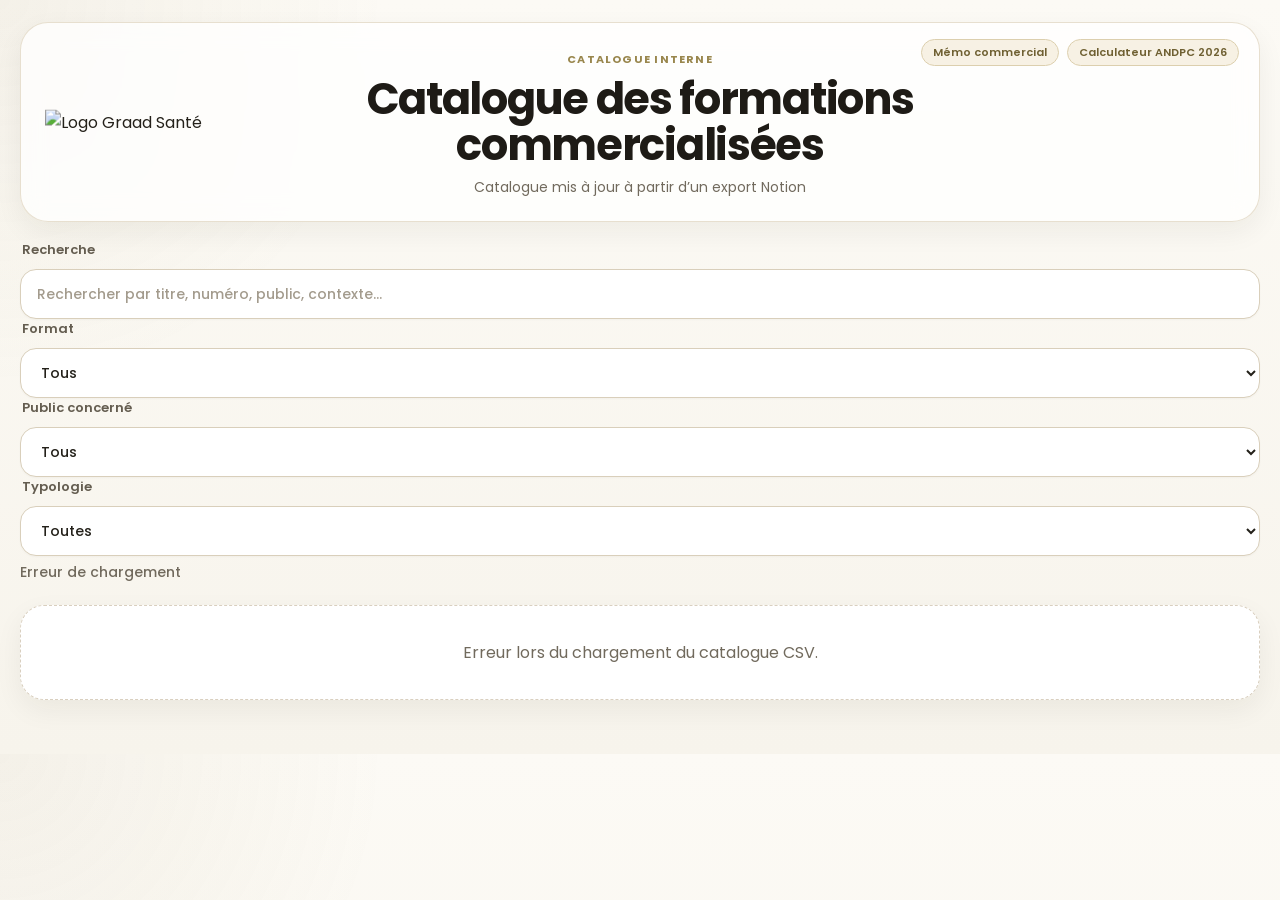
==== commit fe155a94: "Update index.html" ====
--- a/index.html
+++ b/index.html
@@ -56,80 +56,35 @@
   </header>
 
   <main class="container">
-    <section class="filters-panel">
-      <div class="filters-layout">
-        <section class="filters-block filters-block-primary">
-          <div class="filters-block-head">
-            <h2 class="filters-block-title">Ciblage métier</h2>
-            <p class="filters-block-text">Choisissez d’abord un public, puis affinez si besoin avec une spécialité médicale.</p>
-          </div>
-
-          <div class="filters-grid filters-grid-primary">
-            <div class="filter-group">
-              <label for="filter-public-family">Public</label>
-              <select id="filter-public-family">
-                <option value="">Tous</option>
-                <option value="medecins">Médecins</option>
-                <option value="infirmiers">Infirmiers</option>
-                <option value="pharmaciens">Pharmaciens</option>
-                <option value="sages-femmes">Sages-femmes</option>
-                <option value="kines">Kinésithérapeutes</option>
-                <option value="dentistes">Dentistes</option>
-              </select>
-            </div>
-
-            <div class="filter-group filter-group-dependent" id="specialty-filter-group">
-              <label for="filter-specialty">Spécialité médicale</label>
-              <select id="filter-specialty" disabled>
-                <option value="">Sélectionner “Médecins” d’abord</option>
-              </select>
-              <p class="filter-helper" id="specialty-helper">
-                Disponible pour le public Médecins.
-              </p>
-            </div>
-          </div>
-        </section>
-
-        <section class="filters-block">
-          <div class="filters-block-head">
-            <h2 class="filters-block-title">Affiner les résultats</h2>
-            <p class="filters-block-text">Appliquez ensuite des filtres complémentaires ou une recherche libre.</p>
-          </div>
-
-          <div class="filters-grid filters-grid-secondary">
-            <div class="filter-group">
-              <label for="filter-format">Format</label>
-              <select id="filter-format">
-                <option value="">Tous</option>
-              </select>
-            </div>
-
-            <div class="filter-group">
-              <label for="filter-typologie">Typologie</label>
-              <select id="filter-typologie">
-                <option value="">Toutes</option>
-              </select>
-            </div>
-
-            <div class="filter-group filter-search">
-              <label for="search">Recherche libre</label>
-              <div class="search-input-wrap">
-                <span class="search-icon" aria-hidden="true">⌕</span>
-                <input
-                  type="text"
-                  id="search"
-                  placeholder="Titre, dépôt, contexte..."
-                >
-              </div>
-            </div>
-          </div>
-        </section>
+    <section class="filters">
+      <div class="filter-group filter-search">
+        <label for="search">Recherche</label>
+        <input
+          type="text"
+          id="search"
+          placeholder="Rechercher par titre, numéro, public, contexte..."
+        >
       </div>
 
-      <div class="filters-actions">
-        <button type="button" class="reset-filters-button" id="reset-filters">
-          Réinitialiser les filtres
-        </button>
+      <div class="filter-group">
+        <label for="filter-format">Format</label>
+        <select id="filter-format">
+          <option value="">Tous</option>
+        </select>
+      </div>
+
+      <div class="filter-group">
+        <label for="filter-public">Public concerné</label>
+        <select id="filter-public">
+          <option value="">Tous</option>
+        </select>
+      </div>
+
+      <div class="filter-group">
+        <label for="filter-typologie">Typologie</label>
+        <select id="filter-typologie">
+          <option value="">Toutes</option>
+        </select>
       </div>
     </section>
 
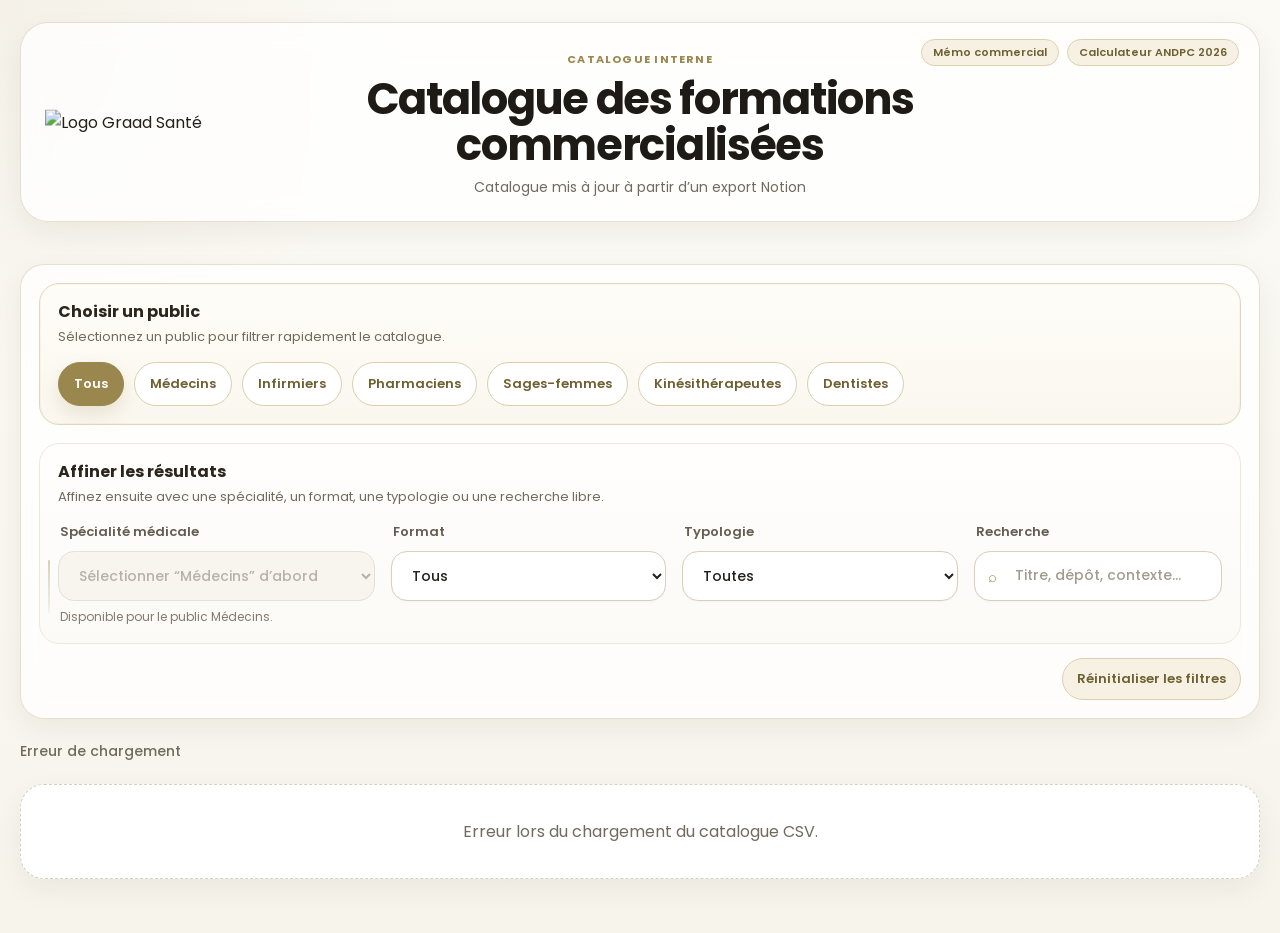
==== commit baf8bcfa: "Update index.html" ====
--- a/index.html
+++ b/index.html
@@ -56,35 +56,73 @@
   </header>
 
   <main class="container">
-    <section class="filters">
-      <div class="filter-group filter-search">
-        <label for="search">Recherche</label>
-        <input
-          type="text"
-          id="search"
-          placeholder="Rechercher par titre, numéro, public, contexte..."
-        >
+    <section class="filters-panel">
+      <div class="public-switcher-wrap">
+        <div class="public-switcher-head">
+          <h2 class="filters-block-title">Choisir un public</h2>
+          <p class="filters-block-text">Sélectionnez un public pour filtrer rapidement le catalogue.</p>
+        </div>
+
+        <div class="public-switcher" role="group" aria-label="Choix du public">
+          <button type="button" class="public-pill is-active" data-public-value="">Tous</button>
+          <button type="button" class="public-pill" data-public-value="medecins">Médecins</button>
+          <button type="button" class="public-pill" data-public-value="infirmiers">Infirmiers</button>
+          <button type="button" class="public-pill" data-public-value="pharmaciens">Pharmaciens</button>
+          <button type="button" class="public-pill" data-public-value="sages-femmes">Sages-femmes</button>
+          <button type="button" class="public-pill" data-public-value="kines">Kinésithérapeutes</button>
+          <button type="button" class="public-pill" data-public-value="dentistes">Dentistes</button>
+        </div>
       </div>
 
-      <div class="filter-group">
-        <label for="filter-format">Format</label>
-        <select id="filter-format">
-          <option value="">Tous</option>
-        </select>
-      </div>
+      <section class="filters-block filters-block-secondary">
+        <div class="filters-block-head">
+          <h2 class="filters-block-title">Affiner les résultats</h2>
+          <p class="filters-block-text">Affinez ensuite avec une spécialité, un format, une typologie ou une recherche libre.</p>
+        </div>
 
-      <div class="filter-group">
-        <label for="filter-public">Public concerné</label>
-        <select id="filter-public">
-          <option value="">Tous</option>
-        </select>
-      </div>
+        <div class="filters-grid filters-grid-secondary">
+          <div class="filter-group filter-group-dependent">
+            <label for="filter-specialty">Spécialité médicale</label>
+            <select id="filter-specialty" disabled>
+              <option value="">Sélectionner “Médecins” d’abord</option>
+            </select>
+            <p class="filter-helper" id="specialty-helper">
+              Disponible pour le public Médecins.
+            </p>
+          </div>
 
-      <div class="filter-group">
-        <label for="filter-typologie">Typologie</label>
-        <select id="filter-typologie">
-          <option value="">Toutes</option>
-        </select>
+          <div class="filter-group">
+            <label for="filter-format">Format</label>
+            <select id="filter-format">
+              <option value="">Tous</option>
+            </select>
+          </div>
+
+          <div class="filter-group">
+            <label for="filter-typologie">Typologie</label>
+            <select id="filter-typologie">
+              <option value="">Toutes</option>
+            </select>
+          </div>
+
+          <div class="filter-group filter-search">
+            <label for="search">Recherche</label>
+            <div class="search-input-wrap">
+              <span class="search-icon" aria-hidden="true">⌕</span>
+              <input
+                type="text"
+                id="search"
+                placeholder="Titre, dépôt, contexte..."
+              >
+            </div>
+          </div>
+        </div>
+      </section>
+
+      <div class="filters-actions">
+        <button type="button" class="reset-filters-button" id="reset-filters">
+          Réinitialiser les filtres
+        </button>
       </div>
     </section>
 
--- a/style.css
+++ b/style.css
@@ -175,26 +175,16 @@
   box-shadow: var(--shadow);
 }
 
-.filters-layout {
-  display: grid;
-  grid-template-columns: 1.2fr 1fr;
-  gap: 18px;
-}
-
-.filters-block {
-  background: linear-gradient(180deg, #fffefd 0%, #fbfaf7 100%);
-  border: 1px solid #eee7dc;
+.public-switcher-wrap {
+  margin-bottom: 18px;
+  padding: 18px;
+  background: linear-gradient(180deg, #fffdf8 0%, #faf7ef 100%);
+  border: 1px solid #e2d7bd;
   border-radius: 20px;
-  padding: 18px;
-}
-
-.filters-block-primary {
-  border-color: #e2d7bd;
-  background: linear-gradient(180deg, #fffdf8 0%, #faf7ef 100%);
   box-shadow: inset 0 0 0 1px rgba(153, 135, 78, 0.06);
 }
 
-.filters-block-head {
+.public-switcher-head {
   margin-bottom: 14px;
 }
 
@@ -213,18 +203,62 @@
   color: var(--muted);
 }
 
+.public-switcher {
+  display: flex;
+  flex-wrap: wrap;
+  gap: 10px;
+}
+
+.public-pill {
+  appearance: none;
+  border: 1px solid #dccfae;
+  background: #ffffff;
+  color: #6f6032;
+  border-radius: 999px;
+  padding: 11px 15px;
+  font-family: inherit;
+  font-size: 13px;
+  font-weight: 600;
+  cursor: pointer;
+  transition:
+    background 0.2s ease,
+    color 0.2s ease,
+    border-color 0.2s ease,
+    transform 0.2s ease,
+    box-shadow 0.2s ease;
+}
+
+.public-pill:hover {
+  transform: translateY(-1px);
+  border-color: #c8b17a;
+  background: #fcf8ee;
+}
+
+.public-pill.is-active {
+  background: #99874e;
+  color: #ffffff;
+  border-color: #99874e;
+  box-shadow: 0 8px 18px rgba(153, 135, 78, 0.18);
+}
+
+.filters-block {
+  background: linear-gradient(180deg, #fffefd 0%, #fbfaf7 100%);
+  border: 1px solid #eee7dc;
+  border-radius: 20px;
+  padding: 18px;
+}
+
+.filters-block-head {
+  margin-bottom: 14px;
+}
+
 .filters-grid {
   display: grid;
   gap: 16px;
 }
 
-.filters-grid-primary {
-  grid-template-columns: minmax(180px, 1fr) minmax(220px, 1.1fr);
-  align-items: start;
-}
-
 .filters-grid-secondary {
-  grid-template-columns: minmax(170px, 1fr) minmax(170px, 1fr) minmax(180px, 0.85fr);
+  grid-template-columns: minmax(220px, 1.15fr) minmax(170px, 1fr) minmax(170px, 1fr) minmax(170px, 0.9fr);
   align-items: start;
 }
 
@@ -279,6 +313,15 @@
   box-shadow: 0 0 0 4px rgba(153, 135, 78, 0.14);
 }
 
+.filter-group select:disabled,
+.filter-group input:disabled {
+  background: #f5f2ea;
+  color: #9a9286;
+  cursor: not-allowed;
+  border-color: #ddd4c5;
+  box-shadow: none;
+}
+
 .filter-group-dependent {
   position: relative;
 }
@@ -886,12 +929,12 @@
 }
 
 @media (max-width: 1100px) {
-  .filters-layout {
-    grid-template-columns: 1fr;
-  }
-
   .filters-grid-secondary {
-    grid-template-columns: repeat(3, minmax(180px, 1fr));
+    grid-template-columns: repeat(2, minmax(220px, 1fr));
+  }
+
+  .filter-search {
+    grid-column: 1 / -1;
   }
 }
 
@@ -933,13 +976,8 @@
     text-align: center;
   }
 
-  .filters-grid-primary,
   .filters-grid-secondary {
     grid-template-columns: 1fr 1fr;
-  }
-
-  .filter-search {
-    grid-column: 1 / -1;
   }
 
   .card-header {
@@ -986,7 +1024,11 @@
     padding: 14px;
   }
 
-  .filters-grid-primary,
+  .public-switcher-wrap,
+  .filters-block {
+    padding: 16px;
+  }
+
   .filters-grid-secondary {
     grid-template-columns: 1fr;
   }
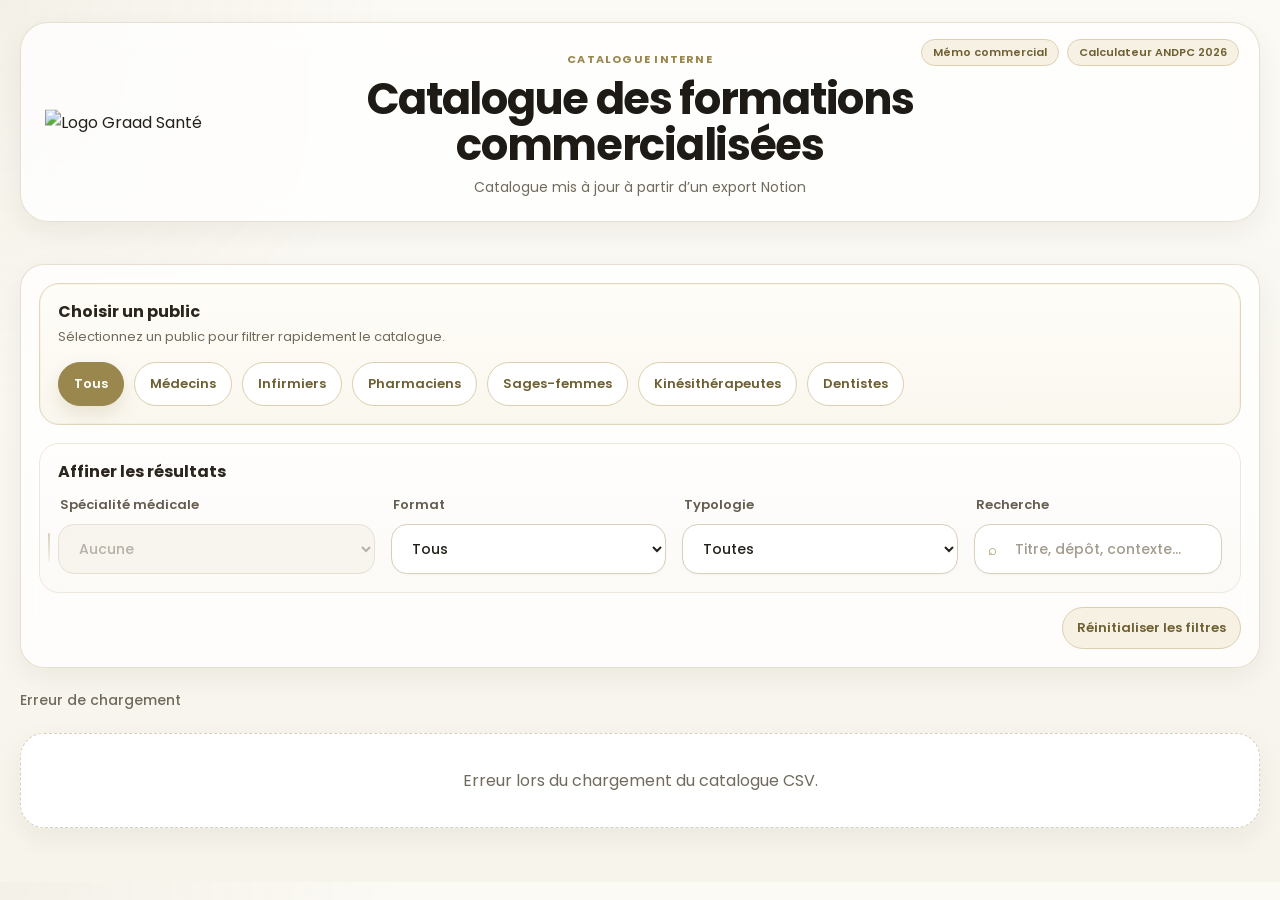
==== commit cac3a284: "Update index.html" ====
--- a/index.html
+++ b/index.html
@@ -77,18 +77,14 @@
       <section class="filters-block filters-block-secondary">
         <div class="filters-block-head">
           <h2 class="filters-block-title">Affiner les résultats</h2>
-          <p class="filters-block-text">Affinez ensuite avec une spécialité, un format, une typologie ou une recherche libre.</p>
         </div>
 
         <div class="filters-grid filters-grid-secondary">
           <div class="filter-group filter-group-dependent">
             <label for="filter-specialty">Spécialité médicale</label>
             <select id="filter-specialty" disabled>
-              <option value="">Sélectionner “Médecins” d’abord</option>
+              <option value="">Aucune</option>
             </select>
-            <p class="filter-helper" id="specialty-helper">
-              Disponible pour le public Médecins.
-            </p>
           </div>
 
           <div class="filter-group">
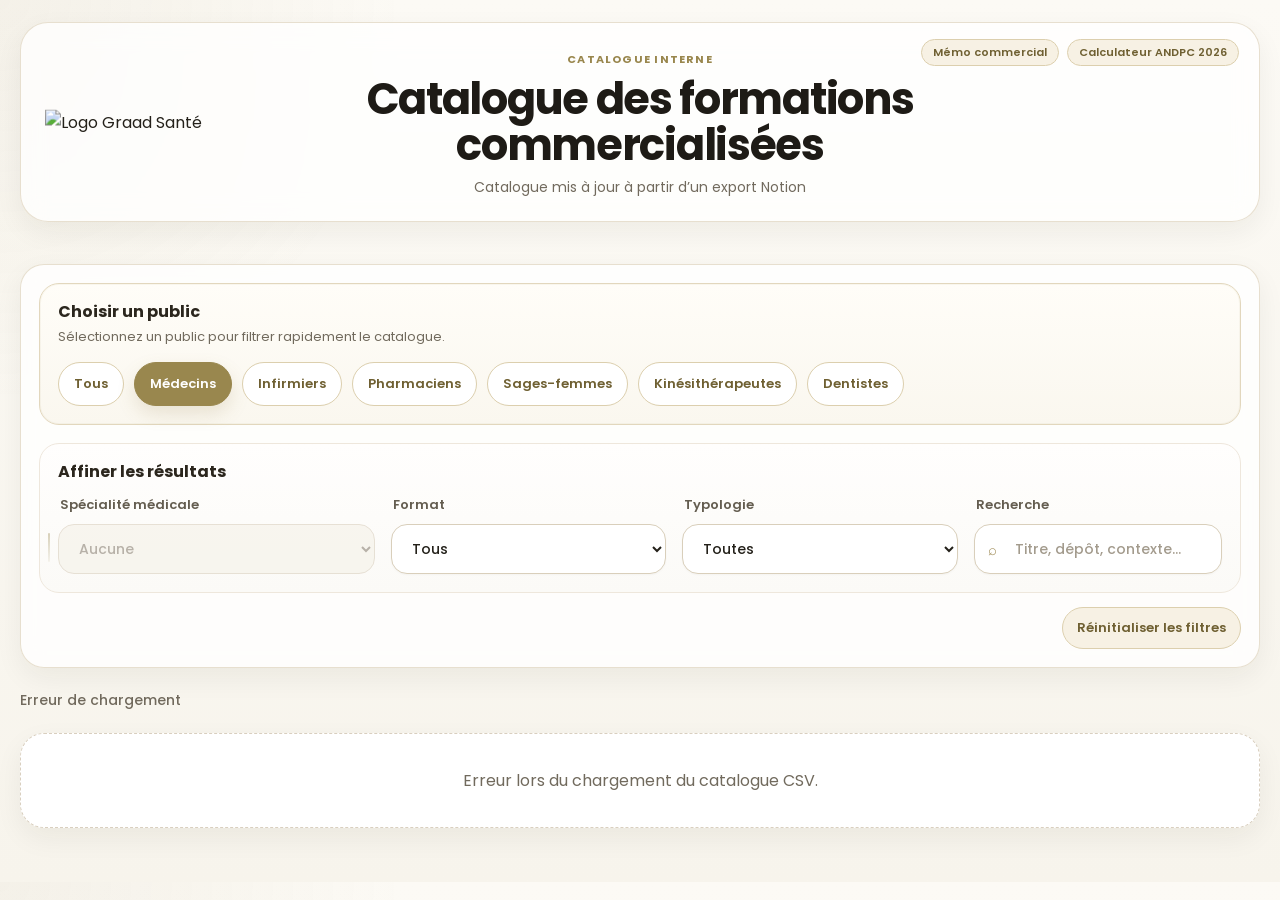
==== commit 60cc25aa: "Update index.html" ====
--- a/index.html
+++ b/index.html
@@ -64,8 +64,8 @@
         </div>
 
         <div class="public-switcher" role="group" aria-label="Choix du public">
-          <button type="button" class="public-pill is-active" data-public-value="">Tous</button>
-          <button type="button" class="public-pill" data-public-value="medecins">Médecins</button>
+          <button type="button" class="public-pill" data-public-value="">Tous</button>
+          <button type="button" class="public-pill is-active" data-public-value="medecins">Médecins</button>
           <button type="button" class="public-pill" data-public-value="infirmiers">Infirmiers</button>
           <button type="button" class="public-pill" data-public-value="pharmaciens">Pharmaciens</button>
           <button type="button" class="public-pill" data-public-value="sages-femmes">Sages-femmes</button>
--- a/style.css
+++ b/style.css
@@ -336,14 +336,6 @@
   border-radius: 999px;
   background: linear-gradient(180deg, rgba(153, 135, 78, 0.38), rgba(153, 135, 78, 0.08));
 }
-
-.filter-helper {
-  margin: -2px 2px 0;
-  font-size: 12px;
-  line-height: 1.45;
-  color: #837b6e;
-}
-
 .search-input-wrap {
   position: relative;
 }
